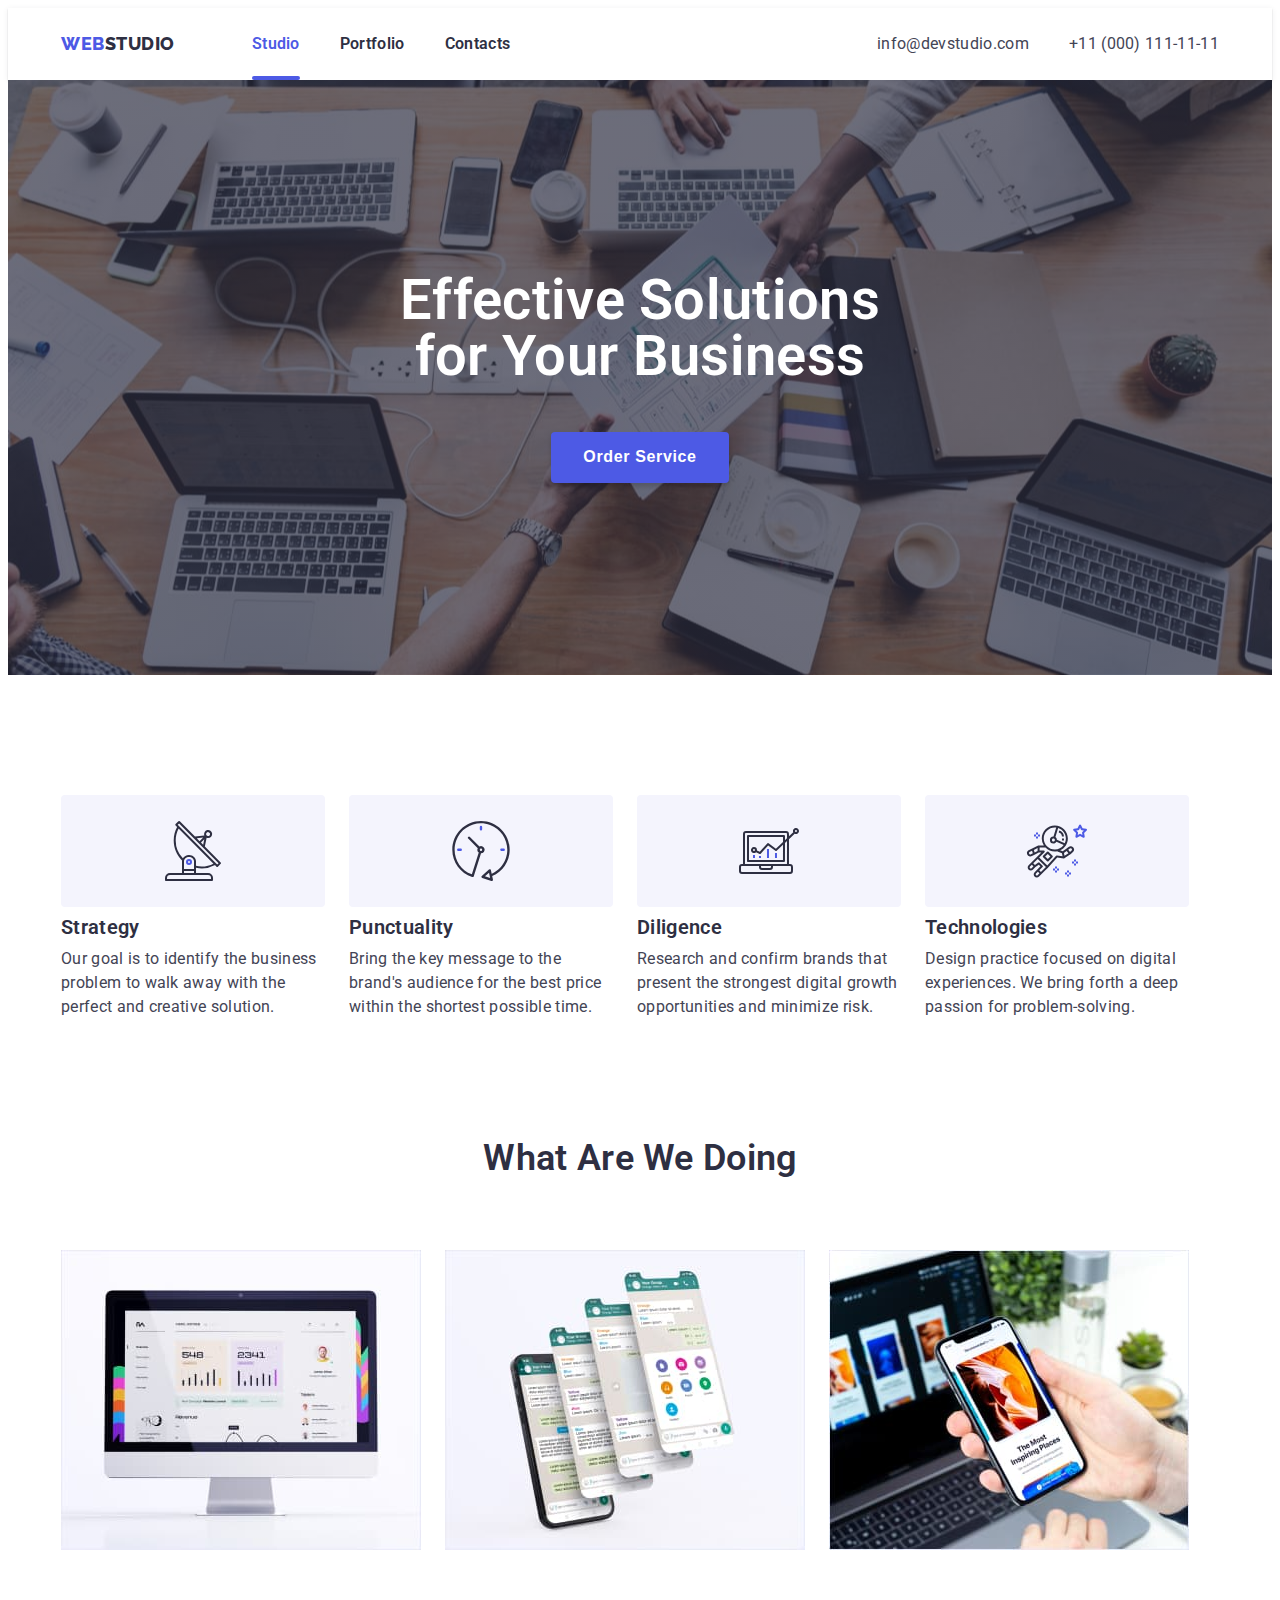
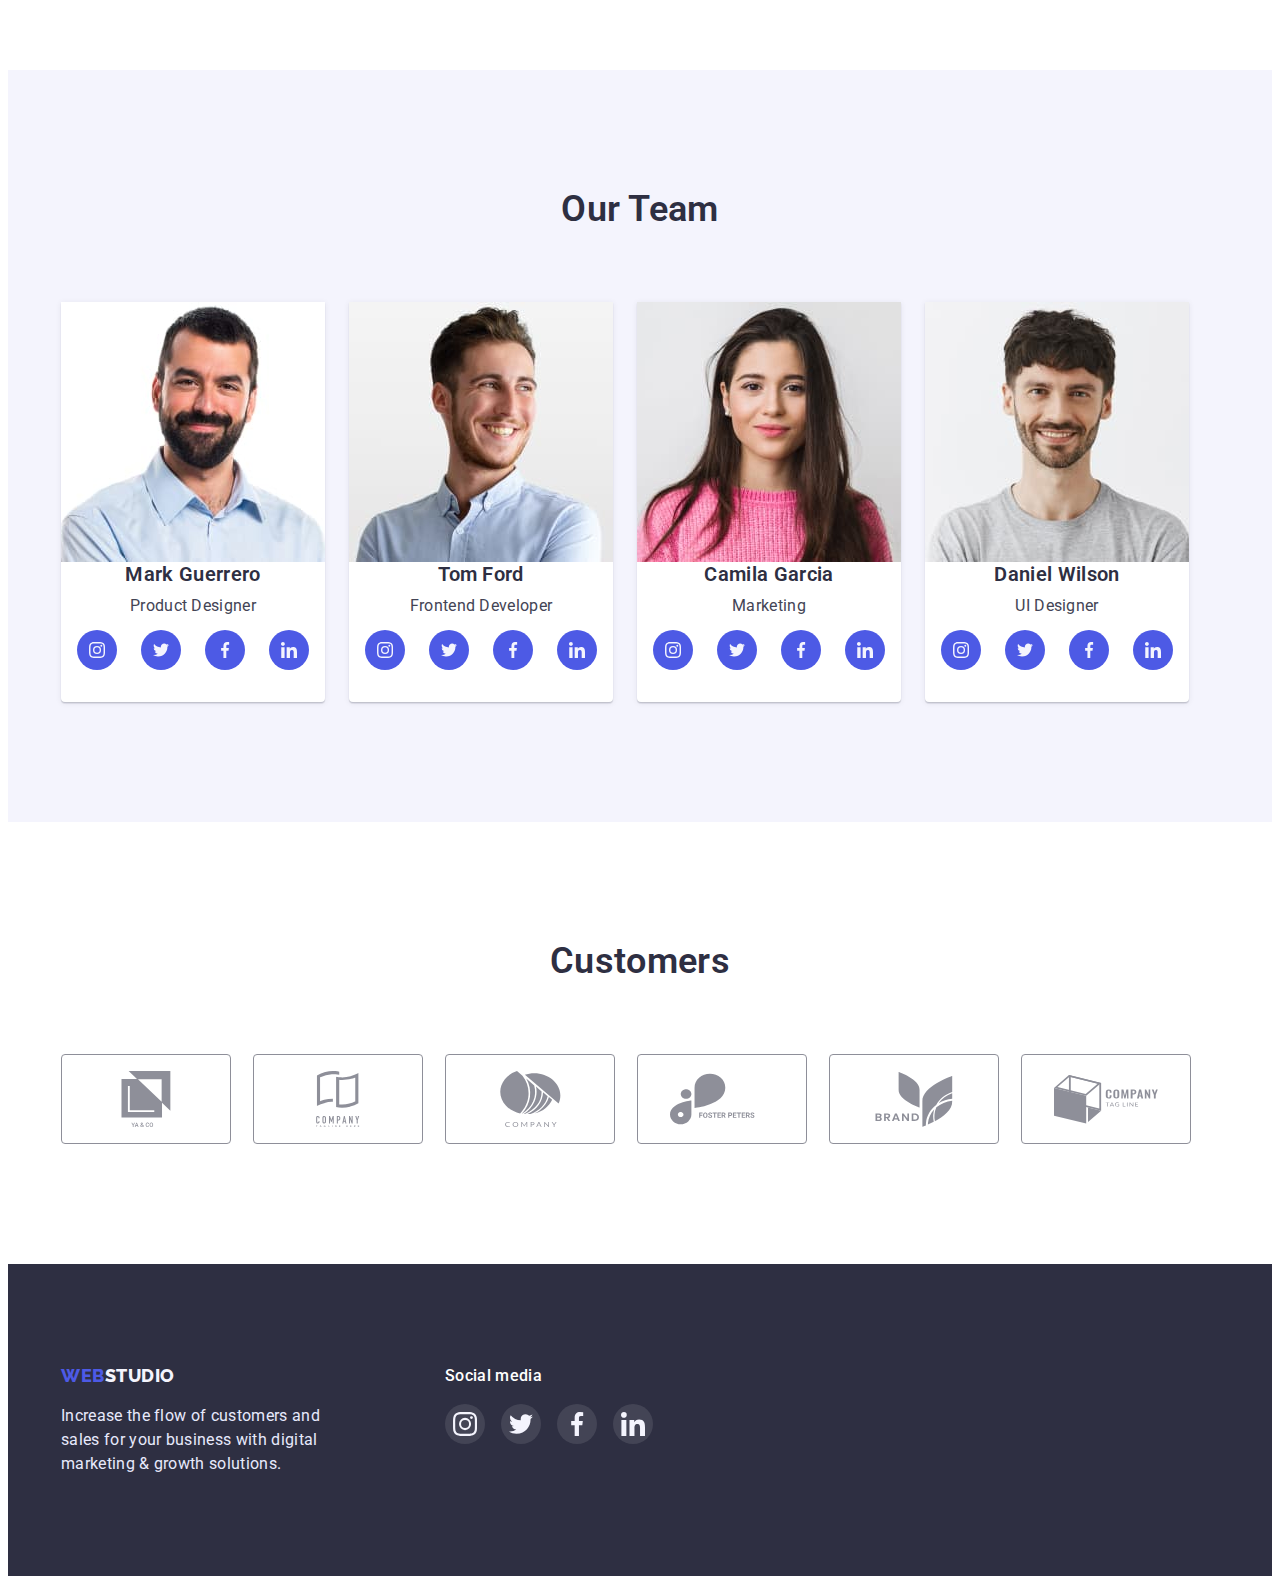
==== index.html @ 03e524d5 "Initial commit" ====
<!DOCTYPE html>
<html lang="en">
  <head>
    <meta charset="UTF-8" />
    <meta http-equiv="X-UA-Compatible" content="IE=edge" />
    <meta name="viewport" content="width=device-width, initial-scale=1.0" />
    <title>Studio</title>
    <link
      rel="stylesheet"
      href="https://cdnjs.cloudflare.com/ajax/libs/modern-normalize/1.1.0/modern-normalize.min.css"
      integrity="sha512-wpPYUAdjBVSE4KJnH1VR1HeZfpl1ub8YT/NKx4PuQ5NmX2tKuGu6U/JRp5y+Y8XG2tV+wKQpNHVUX03MfMFn9Q=="
      crossorigin="anonymous"
      referrerpolicy="no-referrer"
    />
    <link rel="stylesheet" href="css/style.css" />
    <link rel="preconnect" href="https://fonts.googleapis.com" />
    <link rel="preconnect" href="https://fonts.gstatic.com" crossorigin />
    <link
      href="https://fonts.googleapis.com/css2?family=Raleway:wght@800&family=Roboto:wght@400;700&display=swap"
      rel="stylesheet"
    />
  </head>

  <body>
    <header class="header">
      <div class="container">
        <nav class="main-nav">
          <a class="logo list link" href="/"><span>WEB</span>STUDIO</a>
            <ul class="nav-list list">
            <li class="item">
              <a href="./index.html" class="nav-link current light link">Studio</a>
            </li>
            <li class="item">
              <a href="./portfolio.html" class="nav-link link">Portfolio</a>
            </li>
            <li class="item"><a href="/" class="nav-link link">Contacts</a></li>
          </ul>
        </nav>
        <ul class="contacts list">
          <li class="item">
            <a href="mailto:info@devstudio.com" class="contact link"
              >info@devstudio.com</a
            >
          </li>
          <li class="item">
            <a href="tel:+110001111111" class="contact link"
              >+11 (000) 111-11-11</a
            >
          </li>
        </ul>
    </header>

    <main>
      <section class="hero section">
        <div class="container">
          <h1 class="hero-title">Effective Solutions for Your Business</h1>
          <button data-modal-open type="button" class="btm">Order Service</button>
        </div>
      </section>

      <section class="text section">
        <div class="container">
          <h2 class="section-title visually-hidden">Privileges</h2>
          <ul class="benefits list">
            <li class="item">
              <div class="icon">
                <svg class="text-icon">
                  <use href="./images/icons.svg#icon-icon1"></use>
                </svg>
              </div>
              <h3 class="benefits-title">Strategy</h3>
              <p class="benefits-text">
                Our goal is to identify the business problem to walk away with
                the perfect and creative solution.
              </p>
            </li>
            <li class="item">
              <div class="icon">
                <svg class="text-icon">
                  <use href="./images/icons.svg#icon-icon2"></use>
                </svg>
              </div>
              <h3 class="benefits-title">Punctuality</h3>
              <p class="benefits-text">
                Bring the key message to the brand's audience for the best price
                within the shortest possible time.
              </p>
            </li>
            <li class="item">
              <div class="icon">
                <svg class="text-icon">
                  <use href="./images/icons.svg#icon-icon3"></use>
                </svg>
              </div>
              <h3 class="benefits-title">Diligence</h3>
              <p class="benefits-text">
                Research and confirm brands that present the strongest digital
                growth opportunities and minimize risk.
              </p>
            </li>
            <li class="item">
              <div class="icon">
                <svg class="text-icon">
                  <use href="./images/icons.svg#icon-icon4"></use>
                </svg>
              </div>
              <h3 class="benefits-title">Technologies</h3>
              <p class="benefits-text">
                Design practice focused on digital experiences. We bring forth a
                deep passion for problem-solving.
              </p>
            </li>
          </ul>
        </div>
      </section>

      <section class="affairs section">
        <div class="container">
          <h2 class="section-title">What are we doing</h2>
          <ul class="list">
            <li class="item">
              <img
                width="360"
                height="300"
                src="./images/photo1.jpg"
                alt="computer"
              />
            </li>
            <li class="item">
              <img
                width="360"
                height="300"
                src="./images/photo2.jpg"
                alt="phones"
              />
            </li>
            <li class="item">
              <img
                width="360"
                height="300"
                src="./images/photo3.jpg"
                alt="phone"
              />
            </li>
          </ul>
        </div>
      </section>

      <section class="subject section">
        <div class="container">
          <h2 class="section-title">Our Team</h2>
          <ul class="list">
            <li class="team-card">
              <img
                class="pic"
                width="264"
                height="260"
                src="./images/photo4.jpg"
                alt="Mark Guerrero"
              />
              <h3 class="team-name">Mark Guerrero</h3>
              <p class="team-position">Product Designer</p>
              <ul class="social-link-list list">
                <li class="social-link-list-item">
                  <a class="social-link-icon link" href="https://www.instagram.com/"><svg class="social-icon">
                      <use href="./images/icons.svg#icon-instagram"></use>
                    </svg>
                  </a>
                </li>
                <li class="social-link-list-item">
                  <a class="social-link-icon" href="https://www.twitter.com/"><svg class="social-icon">
                      <use href="./images/icons.svg#icon-twitter"></use>
                    </svg>
                  </a>
                </li>
                <li class="social-link-list-item">
                  <a class="social-link-icon" href="https://www.facebook.com/"><svg class="social-icon">
                      <use href="./images/icons.svg#icon-facebook"></use>
                    </svg>
                  </a>
                </li>
                <li class="social-link-list-item">
                  <a class="social-link-icon" href="https://www.linkedin.com/"><svg class="social-icon">
                      <use href="./images/icons.svg#icon-linkedin"></use>
                    </svg>
                  </a>
                </li>
              </ul>
            </li>             
          
            <li class="team-card">
              <img
                class="pic"
                width="264"
                height="260"
                src="./images/photo5.jpg"
                alt="Tom Ford"
              />
              <h3 class="team-name">Tom Ford</h3>
              <p class="team-position">Frontend Developer</p>
                    <ul class="social-link-list list">
                      <li class="social-link-list-item">
                        <a class="social-link-icon link" href="https://www.instagram.com/"><svg class="social-icon">
                            <use href="./images/icons.svg#icon-instagram"></use>
                          </svg>
                        </a>
                      </li>
                      <li class="social-link-list-item">
                        <a class="social-link-icon" href="https://www.twitter.com/"><svg class="social-icon">
                            <use href="./images/icons.svg#icon-twitter"></use>
                          </svg>
                        </a>
                      </li>
                      <li class="social-link-list-item">
                        <a class="social-link-icon" href="https://www.facebook.com/"><svg class="social-icon">
                            <use href="./images/icons.svg#icon-facebook"></use>
                          </svg>
                        </a>
                      </li>
                      <li class="social-link-list-item">
                        <a class="social-link-icon" href="https://www.linkedin.com/"><svg class="social-icon">
                            <use href="./images/icons.svg#icon-linkedin"></use>
                          </svg>
                        </a>
                      </li>
                    </ul>
                    </li>
            </li>
            <li class="team-card">
              <img
                class="pic"
                width="264"
                height="260"
                src="./images/photo6.jpg"
                alt="Camila Garcia"
              />
              <h3 class="team-name">Camila Garcia</h3>
              <p class="team-position">Marketing</p>
                    <ul class="social-link-list list">
                      <li class="social-link-list-item">
                        <a class="social-link-icon link" href="https://www.instagram.com/"><svg class="social-icon">
                            <use href="./images/icons.svg#icon-instagram"></use>
                          </svg>
                        </a>
                      </li>
                      <li class="social-link-list-item">
                        <a class="social-link-icon" href="https://www.twitter.com/"><svg class="social-icon">
                            <use href="./images/icons.svg#icon-twitter"></use>
                          </svg>
                        </a>
                      </li>
                      <li class="social-link-list-item">
                        <a class="social-link-icon" href="https://www.facebook.com/"><svg class="social-icon">
                            <use href="./images/icons.svg#icon-facebook"></use>
                          </svg>
                        </a>
                      </li>
                      <li class="social-link-list-item">
                        <a class="social-link-icon" href="https://www.linkedin.com/"><svg class="social-icon">
                            <use href="./images/icons.svg#icon-linkedin"></use>
                          </svg>
                        </a>
                      </li>
                    </ul>
                    </li>
            </li>
            <li class="team-card">
              <img
                class="pic"
                width="264"
                height="260"
                src="./images/photo7.jpg"
                alt="Daniel Wilson"
              />
              <h3 class="team-name">Daniel Wilson</h3>
              <p class="team-position">UI Designer</p>
                    <ul class="social-link-list list">
                      <li class="social-link-list-item">
                        <a class="social-link-icon link" href="https://www.instagram.com/"><svg class="social-icon">
                            <use href="./images/icons.svg#icon-instagram"></use>
                          </svg>
                        </a>
                      </li>
                      <li class="social-link-list-item">
                        <a class="social-link-icon" href="https://www.twitter.com/"><svg class="social-icon">
                            <use href="./images/icons.svg#icon-twitter"></use>
                          </svg>
                        </a>
                      </li>
                      <li class="social-link-list-item">
                        <a class="social-link-icon" href="https://www.facebook.com/"><svg class="social-icon">
                            <use href="./images/icons.svg#icon-facebook"></use>
                          </svg>
                        </a>
                      </li>
                      <li class="social-link-list-item">
                        <a class="social-link-icon" href="https://www.linkedin.com/"><svg class="social-icon">
                            <use href="./images/icons.svg#icon-linkedin"></use>
                          </svg>
                        </a>
                      </li>
                    </ul>
                    </li>
            </li>
          </ul>
        </div>
      </section>

      <section class="section">
        <div class="container">
          <h2 class="section-title">Customers</h2>
          <ul class="client-list list">
            <li class="client-list-item">
              <a href="#" class="client-link">
                <svg class="client-icon">
                  <use href="./images/icons.svg#icon-group1" height="56"></use>
                </svg>
              </a>
            </li>
            <li class="client-list-item">
              <a href="#" class="client-link">
                <svg class="client-icon">
                  <use href="./images/icons.svg#icon-group2"></use>
                </svg>
              </a>
            </li>
            <li class="client-list-item">
              <a href="#" class="client-link"><svg class="client-icon">
                  <use href="./images/icons.svg#icon-group3"></use>
                </svg>
              </a>
            </li>
            <li class="client-list-item">
              <a href="#" class="client-link">
                <svg class="client-icon">
                  <use href="./images/icons.svg#icon-group4"></use>
                </svg>
              </a>
            </li>
            <li class="client-list-item">
              <a href="#" class="client-link">
                <svg class="client-icon">
                  <use href="./images/icons.svg#icon-group5"></use>
                </svg>
              </a>
            </li>
            <li class="client-list-item">
              <a href="#" class="client-link">
                <svg class="client-icon">
                  <use href="./images/icons.svg#icon-group6"></use>
                </svg>
              </a>
            </li>
          </ul>
        </div>
      </section>
    </main>

    <footer class="footer">
      <div class="footer-container container">
       <div class="footer-secondary">
        <a class="footer-logo link list" href="/"><span>WEB</span>STUDIO</a>
        <p class="footer-copy">
          Increase the flow of customers and sales for your business with
          digital marketing & growth solutions.
        </p>
       </div>
      <div class="footer-social-link">
        <p class="footer-title">Social media</p>
        <ul class="social-link-list list">
          <li class="social-list-item">
            <a class="social-link-icon link" href="https://www.instagram.com/"><svg class="social-icon">
                <use href="./images/icons.svg#icon-instagram"></use>
              </svg>
            </a>
          </li>
          <li class="social-list-item">
            <a class="social-link-icon" href="https://www.twitter.com/"><svg class="social-icon">
                <use href="./images/icons.svg#icon-twitter"></use>
              </svg>
            </a>
          </li>
          <li class="social-list-item">
            <a class="social-link-icon" href="https://www.facebook.com/"><svg class="social-icon">
                <use href="./images/icons.svg#icon-facebook"></use>
              </svg>
            </a>
          </li>
          <li class="social-list-item">
            <a class="social-link-icon" href="https://www.linkedin.com/"><svg class="social-icon">
                <use href="./images/icons.svg#icon-linkedin"></use>
              </svg>
            </a>
          </li>
        </ul>
      </div>
      </div>
    </footer>

    <!--Modal-->

    <div data-modal class="backdrop is-hidden">
      <div class="modal">
        <button data-modal-close type="button" class="modal-btn">
          <svg class="modal-icon" width="8" height="8">
            <use href="./images/icons.svg#icon-close"></use>
          </svg>
        </button>
      </div>
    </div>

    <script src="./js/modal.js"></script>
  </body>
</html>
---- css/style.css ----
:root {
    --primary-text-color: #434455;
    --title-text-color: #2E2F42;
    --accent-clor: #4D5AE5;
    --primary-white-color: #FFFFFF;
    --secondary-color: #F4F4FD;
    --footer-text-color: #E7E9FC;
    --active-btm-color: #404bbf;
}

.list {
    list-style: none;
    padding: 0;
    margin: 0;
}

.link {
    text-decoration: none;
}

body {
    background-color: var(--primary-white-color);
    color: var(--primary-text-color);

    font-family: Roboto, sans-serif;
    letter-spacing: 0.02em;
    font-size: 16px;
}

img{
    display: block;
    max-width: 100%;
    height: auto;
}

.section {
    padding-top: 120px;
    padding-bottom: 120px;
}


.container {
    width: 1158px;
    margin: 0 auto;
    padding: 0 15px;
}

a {
    text-decoration: none;
}

h1,
h2,
h3,
p {
    margin: 0;
    padding: 0;
}

.header {
    box-shadow: 0px 2px 1px rgba(46, 47, 66, 0.08), 0px 1px 1px rgba(46, 47, 66, 0.16),
        0px 1px 6px rgba(46, 47, 66, 0.08);
}

/* logo */

.logo {
    font-family: 'Raleway';
    font-weight: 800;
    font-size: 18px;
    line-height: 1.33;
    letter-spacing: 0.03em;
    text-transform: uppercase;
    color: var(--title-text-color)
}

.logo {
    padding-top: 24px;
    padding-bottom: 24px;
}

.logo span {
    color: var(--accent-clor);
}

.main-nav,
header .container {
    display: flex;
    align-items: center;
}

.nav-list {
    display: flex;
    margin-left: 77px;
}

.nav-list .item:not(:last-child) {
    margin-right: 40px;
}

.nav-link {
    padding: 24px 0;
    display: block;

    font-weight: 600;
    line-height: 1.5;
    color: var(--title-text-color);
    position: relative;
 
    transition: color 250ms cubic-bezier(0.4, 0, 0.2, 1);
}

.nav-link:hover,
.nav-link:focus {
    color: var(--accent-clor);
}

.nav-link.light{
    color:var(--accent-clor)
}

.nav-link.current::after{
content: "";
position: absolute;
left: 0;
bottom: 0;
height: 4px;
background-color: var(--accent-clor);
border-radius: 2px;
width: 100%;
}

.contacts.list {
    display: flex;
    margin-left: auto;
}

.contacts .item:last-child {
    margin-left: 40px;
}

.contact {
    padding: 24px 0;

    line-height: 1.5;
    color: var(--primary-text-color);

    transition: color 250ms cubic-bezier(0.4, 0, 0.2, 1);
}


.contact:hover,
.contact:focus {
    color: var(--accent-clor)
}

.hero {
    background-image: linear-gradient(to right, rgba(46, 47, 66, 0.7), rgba(46, 47, 66, 0.7)),
        url(../images/photo17.jpg);
    background-repeat: no-repeat;
    background-position: center;
    text-align: center;
    padding-top: 192px;
    padding-bottom: 192px;
    max-width: 1440px;
    margin: 0 auto;
}

.hero-title {
    margin: 0 auto 48px;
    width: 492px;

    font-weight: 600;
    font-size: 56px;
    line-height: 1;
    color: var(--primary-white-color);
}

.btm {
    padding: 16px 32px;
    min-width: 170px;

    font-weight: 600;
    font-size: inherit;
    line-height: 1.18;
    letter-spacing: 0.04em;
    display: inline-block;

    box-shadow: 0px 4px 4px rgba(0, 0, 0, 0.15);
    border-radius: 4px;

    color: var(--primary-white-color);
    background-color: var(--accent-clor);

    cursor: pointer;
    border: none;

    transition: box-shadow 250ms cubic-bezier(0.4, 0, 0.2, 1);
}

.btm:hover,
.btm:focus {
    box-shadow: 0px 1px 6px rgba(46, 47, 66, 0.08), 0px 1px 1px rgba(46, 47, 66, 0.16),
        0px 2px 1px rgba(46, 47, 66, 0.08);
}

.btm:active {
    background-color: var(--active-btm-color);
}


.visually-hidden {
    position: absolute;
    width: 1px;
    height: 1px;
    margin: -1px;
    border: 0;
    padding: 0;

    white-space: nowrap;
    clip-path: inset(100%);
    clip: rect(0 0 0 0);
    overflow: hidden;
}

.text .benefits {
    display: flex;
}

.text .item:not(:last-child) {
    margin-right: 24px;
}

.benefits-title {
    margin-bottom: 8px;
    font-weight: 600;
    font-size: 20px;
    line-height: 1.2;
    color: var(--title-text-color)
}

.benefits-text {
    margin: 0;
    width: 264px;

    line-height: 1.5;
    color: var(--primary-text-color);
}

.section-title {
    margin-bottom: 72px;

    font-weight: 600;
    font-size: 36px;
    line-height: 1.1;
    text-align: center;
    text-transform: capitalize;
    color: var(--title-text-color);
}

.affairs {
    padding-top: 0;
}

.affairs .list {
    display: flex;
}

.affairs .item:not(:last-child) {
    margin-right: 24px;
}


.subject {
    background-color: var(--secondary-color);
}
.subject .list {
    display: flex;
    text-align: center;
    gap: 24px;
}

.team-card {
    background-color: var(--primary-white-color);
    box-shadow: 0px 1px 6px rgba(46, 47, 66, 0.08), 0px 1px 1px rgba(46, 47, 66, 0.16),
        0px 2px 1px rgba(46, 47, 66, 0.08);
    border-radius: 0px 0px 4px 4px;
    padding-bottom: 32px;
}

.text .team-card:not(:last-child) {
    margin-right: 24px;
}

.team-name {
    margin-bottom: 8px;

    font-weight: 600;
    font-size: 20px;
    line-height: 1.2;
    color: var(--title-text-color);
}

.team-position {
    line-height: 1.5;
    color: var(--primary-text-color)
}


.footer {
    background-color: var(--title-text-color)
}

.footer {
    padding-top: 100px;
    padding-bottom: 100px;
}

.footer-copy {
    line-height: 1.5;
    color: var(--footer-text-color)
}

.footer-copy {
    width: 264px;
}

.footer-logo {
    font-family: 'Raleway';
    font-weight: 800;
    font-size: 18px;
    line-height: 1.33;
    letter-spacing: 0.03em;
    display: inline-block;

    margin-bottom: 16px;
    padding: 0;

    color: var(--secondary-color)
}

.footer-logo span {
    color: var(--accent-clor);
}

/* Portfolio*/

.portfolio {
    padding-top: 96px;
}

.button {
    padding: 12px 24px;

    font-weight: 600;
    font-size: inherit;
    line-height: 1.5;
    letter-spacing: 0.04em;
    display: inline-block;

    color: var(--accent-clor);
    background-color: var(--secondary-color);
    border: 1px solid var(--accent-color);
    border-radius: 4px;

    cursor: pointer;
    border: none;
 
    transition: color 250ms cubic-bezier(0.4, 0, 0.2, 1), 
    background-color 250ms cubic-bezier(0.4, 0, 0.2, 1),
    box-shadow 250ms cubic-bezier(0.4, 0, 0.2, 1);;
    
}

.button:hover,
.button:focus {
    color: var(--footer-text-color);
    background-color: var(--accent-clor);
    box-shadow:0px 3px 1px rgba(0, 0, 0, 0.1), 0px 2px 1px rgba(0, 0, 0, 0.08),
     0px 2px 2px rgba(0, 0, 0, 0.12);
}

.button:active {
    background-color: var(--active-btm-color);
    box-shadow: 0px 4px 4px rgba(0, 0, 0, 0.15);
}

.button:current {
    background: var(--accent-clor);
    box-shadow: 0px 3px 1px rgba(0, 0, 0, 0.1), 0px 2px 1px rgba(0, 0, 0, 0.08),
        0px 2px 2px rgba(0, 0, 0, 0.12);
}

.btn-list {
    display: flex;
    justify-content: center;
    margin-bottom: 72px;
}

.btn-list .item:not(:last-child) {
    margin-right: 24px;
}

.photo-items {
    display: flex;
    flex-wrap: wrap;
}

.portfolio-img{
    display: block;
    transition: box-shadow 250ms cubic-bezier(0.4, 0, 0.2, 1);
}

.portfolio-img:hover,
.portfolio-img:focus{
    box-shadow: 0px 1px 6px rgba(46, 47, 66, 0.08), 0px 1px 1px rgba(46, 47, 66, 0.16),
        0px 2px 1px rgba(46, 47, 66, 0.08);
}
.photo-element:not(:nth-child(3n)) {
    margin-right: 24px;
}

.photo-element:not(:nth-last-child(-n + 3)) {
    margin-bottom: 48px;
}

.photo-element {
    display: block;
    box-shadow: 0px 1px 6px rgba(46, 47, 66, 0.08);
    transition: box-shadow 250ms cubic-bezier(0.4, 0, 0.2, 1);
}

.photo-element:hover,
.photo-element:focus{
box-shadow: 0px 1px 6px rgba(46, 47, 66, 0.08), 0px 1px 1px rgba(46, 47, 66, 0.16),
        0px 2px 1px rgba(46, 47, 66, 0.08);
}

.name-list {
    font-weight: 600;
    font-size: 20px;
    line-height: 1.2em;
    letter-spacing: 0.02em;
    color: var(--title-text-color)
}

.description {
    font-weight: 400;
    line-height: 1.5em;
    letter-spacing: 0.02em;
    color: var(--primary-text-color);
}
   
.description {
 margin-top: 8px;
}

.photo-items a {
    color: var(--primary-text-color)
}

.project-wrapper{
    padding: 32px 0;
    padding-left: 16px;
}

/* icon*/

.icon {
    display: flex;
    justify-content: center;
    align-items: center;
    border-radius: 4px;
    margin-bottom: 8px;
    height: 112px;
    background-color: #F4F4FD;
}

.text-icon{
    width: 106px;
    height: 60px;
}

.social-link-list-item {
    width: 40px;
    height: 40px;
}

.social-link-icon {
    background-color: var(--accent-clor);
    border-radius: 50%;
    width: 100%;
    height: 100%;

    display: inline-flex;
    align-items: center;
    justify-content: center;
}

.social-link-icon:hover,
.social-link-icon:focus{
    background-color: var(--active-btm-color);
}

.social-icon {
    fill: var(--secondary-color);
    width: 16px;
    height: 16px;

    display: inline-block;
    align-items: center;
}

.social-link-list {
    gap: 24px;
    justify-content: center;
    margin-top: 12px;
}

.client-list {
    display: flex;
    gap: 24px;
}

.client-list-item {
    width: 168px;
}

.client-link {
    display: inline-flex;
    width: 100%;
    height: 88px;

    justify-content: center;
    align-items: center;

    border: 1px solid #8e8f99;
    border-radius: 4px;
    fill: #8e8f99;

    transition: fill 250ms cubic-bezier(0.4, 0, 0.2, 1),
    border 250ms cubic-bezier(0.4, 0, 0.2, 1);;
}

.client-icon {
    width: 104px;
    height: 56px;
}

.client-icon :hover,
.client-icon :focus {
    fill: var(--accent-clor);
}

.client-link:hover,
.client-link:focus {
    border: 1px solid var(--accent-clor);
    fill: var(--accent-clor);
}

.footer-container{
    display: flex;
}

.footer-secondary{
    margin-right: 120px;
}

.footer-title {
    color: var(--primary-white-color);
    font-weight: 500;
    line-height: 1.5;
    margin-bottom: 16px;
    letter-spacing: 0.02em;
}

.footer-social-link .social-link-list {
    display: flex;
    gap: 16px;
    margin: 0;
}

.footer-social-link .social-list-item {
    width: 40px;
    height: 40px;
}

.footer-social-link .social-link-icon {
    background-color: rgba(255, 255, 255, 0.1);

    transition: background-color 250ms cubic-bezier(0.4, 0, 0.2, 1);
}

.footer-social-link .social-icon {
    width: 24px;
    height: 24px;
}

.footer-social-link .social-link-icon:hover,
.footer-social-link .social-link-icon:focus {
    background-color: #31d0aa;
}

/* Modal */

.backdrop{
    position: fixed;
    left: 0;
    top: 0;

    width: 100%;
    height: 100%;

    background-color: rgba(46, 47, 66, 0.4);

    transition: visibility 250ms cubic-bezier(0.4, 0, 0.2, 1),
    opacity 250ms cubic-bezier(0.4, 0, 0.2, 1);
}

.backdrop.is-hidden{
    visibility: hidden;
    opacity: 0;
    pointer-events: none;
}

.modal{
    position: absolute;
    top: 50%;
    left: 50%;
    transform: translate(-50%, -50%);

    width: 408px;
    min-height: 576px;

    background-color: var(--primary-white-color);
    box-shadow: 0px 1px 1px rgba(0, 0, 0, 0.14), 0px 1px 3px rgba(0, 0, 0, 0.12), 0px 2px 1px rgba(0, 0, 0, 0.2);
    border-radius: 4px;
}

.modal-btn{
    position: absolute;
    top: 24px;
    right: 24px;

    display: flex;
    justify-content: center;
    align-items: center;

    width: 24px;
    height: 24px;

    background-color: #E7E9FC;
    border: 1px solid rgba(0, 0, 0, 0.1);
    border-radius: 50%;
    cursor: pointer;
}

/* Overlay */

.portfolio-overlay{
    position: relative;
    overflow: hidden;
}

.overlay {
    position: absolute;
    top: 0;
    left: 0;
    width: 100%;
    height: 100%;
    padding: 40px 32px;
    background-color: var(--accent-clor);
    transform: translateY(100%);
    transition: transform 250ms cubic-bezier(0.4, 0, 0.2, 1);
}

.portfolio-img:hover .overlay,
.portfolio-img:focus .overlay {
    transform: translateY(0);
}

.overlay-text{
    line-height: 1.5;
    letter-spacing: 0.02em;
    color: var(--primary-white-color);
}
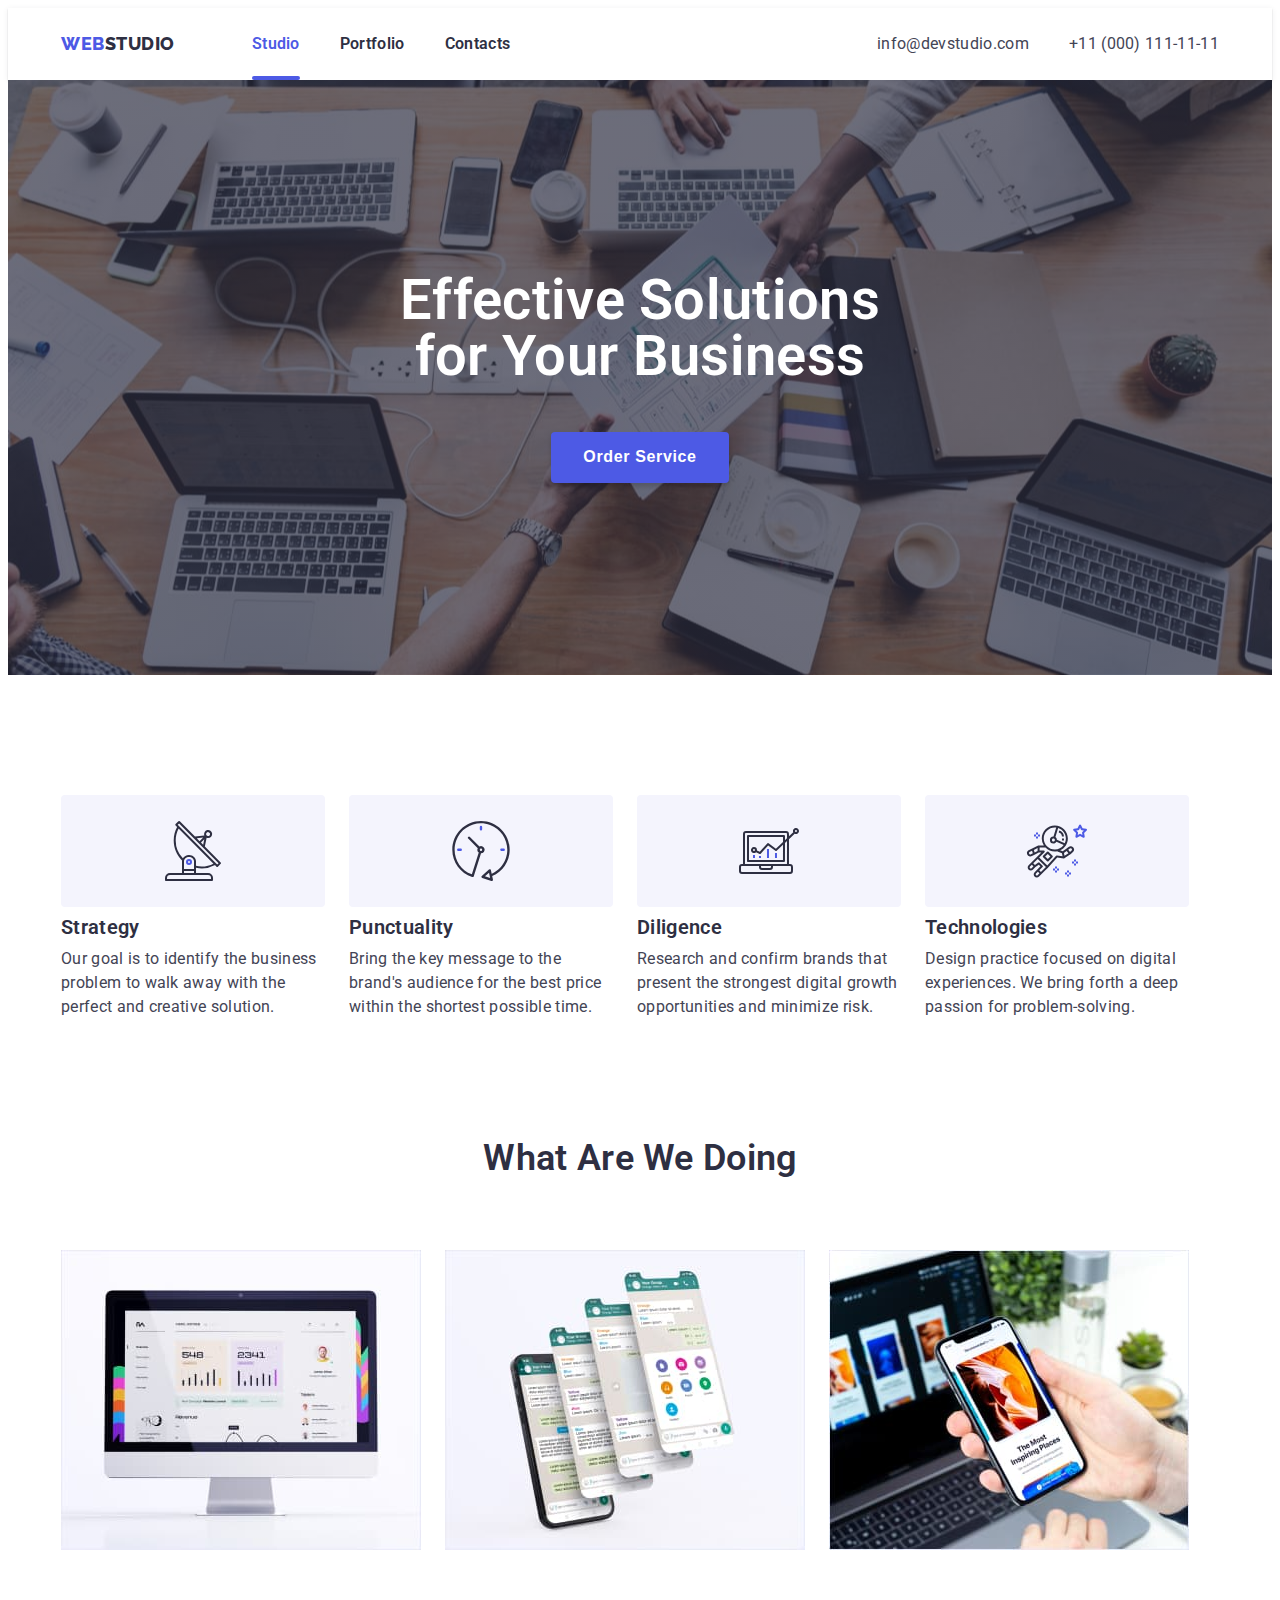
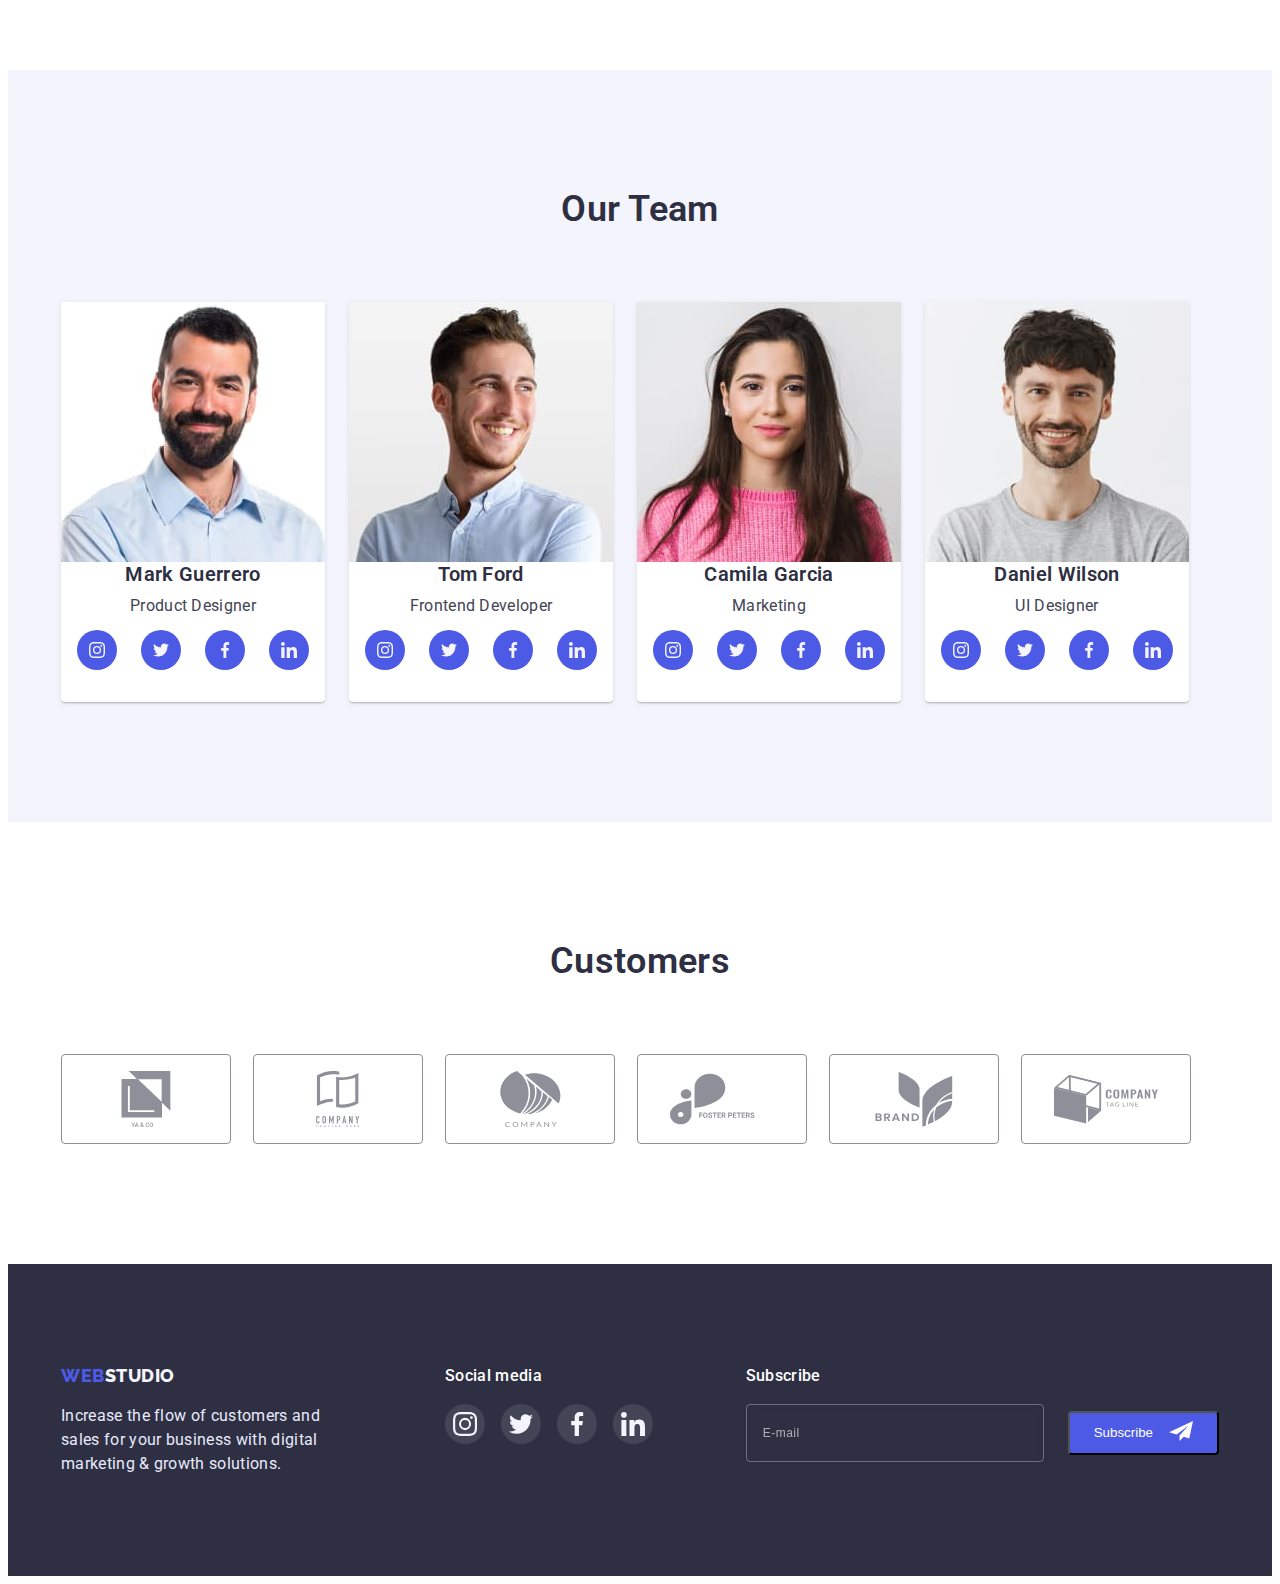
==== commit 447d8c6e: "hw6" ====
--- a/index.html
+++ b/index.html
@@ -394,6 +394,16 @@
           </li>
         </ul>
       </div>
+
+      <form class="footer-form" name="footer_form">
+        <label for="user_email" class="footer-field">
+          <span class="footer-form-title">Subscribe</span>
+          <div class="subscribe-form">
+            <input class="user-email-footer" type="email" name="email" placeholder="E-mail">
+            <button type="submit" class="btn-form">Subscribe</button>
+          </div>
+        </label>
+      </form>
       </div>
     </footer>
 
@@ -406,6 +416,52 @@
             <use href="./images/icons.svg#icon-close"></use>
           </svg>
         </button>
+
+        <p class="modal-title">Leave your contacts and we will call you back</p>
+        <form class="reg-form" name="reg_form">
+            <label class="reg-form-field">
+              <span class="reg-form-label">Name</span>
+              <div class="reg-form-group">
+                <input class="reg-form-input" type="text" name="user_name">
+                <svg class="reg-form-icon" width="12" height="12">
+                  <use href="./images/icons.svg#icon-person"></use>
+                </svg>
+              </div>
+             
+            </label>
+
+            <label class="reg-form-field">
+              <span class="reg-form-label">Phone</span>
+              <div class="reg-form-group">
+                <input class="reg-form-input" type="phone" name="user_phone">
+                <svg class="reg-form-icon" width="13" height="13">
+                  <use href="./images/icons.svg#icon-phone"></use>
+                </svg>
+              </div>
+            </label>
+
+            <label class="reg-form-field">
+              <span class="reg-form-label">Email</span>
+              <div class="reg-form-group">
+                <input class="reg-form-input" type="email" name="user_email">
+                <svg class="reg-form-icon" width="15" height="12">
+                  <use href="./images/icons.svg#icon-email"></use>
+                </svg>
+              </div>
+            </label>
+            
+            <label>
+              <span class="reg-form-label">Comment</span>
+              <textarea class="reg-form-comment" name="user_comment" placeholder="Text input"></textarea>
+            </label>
+
+          <label class="reg-form-agreement">
+            <input class="reg-form-checkbox" type="checkbox" name="user_agreement">
+            <span class="reg-form-text">I accept the terms and conditions of the 
+              <a class="reg-form-link" href="#">Privacy Policy</a></span>
+          </label>
+          <button type="submit" class="reg-form-btn">Send</button>
+        </form>
       </div>
     </div>
 
--- a/css/style.css
+++ b/css/style.css
@@ -343,6 +343,87 @@
     color: var(--accent-clor);
 }
 
+.footer-form{
+    display: flex;
+    margin-left: auto;
+}
+
+.subscribe-form{
+    display: flex;
+    align-items: center;
+    gap: 24px;
+}
+
+.footer-form-title{
+    display: block;
+    margin-bottom: 16px;
+
+    font-weight: 500;
+    line-height: 1.5;
+    letter-spacing: 0.02em;
+
+    color: var(--primary-white-color);
+}
+
+.user-email-footer{
+    padding: 8px 16px;
+    font-size: 12px;
+    line-height: 1.8;
+
+    width: 264px;
+    height: 40px; ;
+
+    background-color: transparent;
+    border: 1px solid rgba(255, 255, 255, 0.3);
+    border-radius: 4px;
+    filter: drop-shadow(0px 4px 4px rgba(0, 0, 0, 0.15));
+
+    transition: border 250ms cubic-bezier(0.4, 0, 0.2, 1) ;
+}
+
+.user-email-footer::placeholder{
+    display: inline-flex;
+    align-items: center;
+    font-size: 12px;
+    line-height: 2;
+    letter-spacing: 0.04em;
+
+    color: rgba(255, 255, 255, 0.6);
+}
+
+.user-email-footer:focus{
+    border: 1px solid rgba(255, 255, 255, 0.7);
+    outline: transparent;
+}
+
+.btn-form{
+    display: inline-flex;
+    padding: 8px 24px;
+
+    align-items: center;
+    border-radius: 4px;
+
+    color: var(--primary-white-color);
+    background-color: var(--accent-clor);
+    
+    transition: background-color 250ms cubic-bezier(0.4, 0, 0.2, 1);
+}
+
+.btn-form::after{
+    content: '';
+    width: 24px;
+    height: 24px;
+    background-image: url(../images/iconsend.svg);
+    background-repeat: no-repeat;
+    background-size: contain;
+    margin-left: 16px;
+}
+
+.btn-form:hover,
+.btn-form:focus {
+    background-color: var(--active-btm-color);
+    box-shadow: 0px 4px 4px rgba(0, 0, 0, 0.15);
+}
 /* Portfolio*/
 
 .portfolio {
@@ -440,14 +521,12 @@
     font-weight: 600;
     font-size: 20px;
     line-height: 1.2em;
-    letter-spacing: 0.02em;
     color: var(--title-text-color)
 }
 
 .description {
     font-weight: 400;
     line-height: 1.5em;
-    letter-spacing: 0.02em;
     color: var(--primary-text-color);
 }
    
@@ -571,7 +650,6 @@
     font-weight: 500;
     line-height: 1.5;
     margin-bottom: 16px;
-    letter-spacing: 0.02em;
 }
 
 .footer-social-link .social-link-list {
@@ -631,6 +709,8 @@
 
     width: 408px;
     min-height: 576px;
+    padding: 24px;
+    padding-top: 72px;
 
     background-color: var(--primary-white-color);
     box-shadow: 0px 1px 1px rgba(0, 0, 0, 0.14), 0px 1px 3px rgba(0, 0, 0, 0.12), 0px 2px 1px rgba(0, 0, 0, 0.2);
@@ -642,7 +722,7 @@
     top: 24px;
     right: 24px;
 
-    display: flex;
+    display: inline-flex;
     justify-content: center;
     align-items: center;
 
@@ -652,7 +732,169 @@
     background-color: #E7E9FC;
     border: 1px solid rgba(0, 0, 0, 0.1);
     border-radius: 50%;
-    cursor: pointer;
+
+    transition: fill 250ms cubic-bezier(0.4, 0, 0.2, 1), background-color 250ms cubic-bezier(0.4, 0, 0.2, 1);
+}
+
+.modal-btn:hover,
+.modal-btn:focus{
+    fill: var(--primary-white-color);
+    background-color: var(--active-btm-color);
+}
+
+.modal-title {
+    margin-bottom: 16px;
+
+    text-align: center;
+    font-weight: 500;
+    line-height: 1.5;
+
+    color: var(--title-text-color);
+}
+
+.reg-form{
+    display: flex;
+    flex-direction: column;
+}
+
+.reg-form-field{
+    display: block;
+    margin-bottom: 8px;
+}
+
+.reg-form-field:nth-child(4){
+    margin-bottom: 16px;
+}
+
+.reg-form-label{
+    display: block;
+    margin-bottom: 4px;
+
+    font-size: 12px;
+    line-height: 1.33;
+    letter-spacing: 0.04em;
+    
+    color: #8e8f99;
+}
+
+.reg-form-input{
+    height: 40px;
+    padding: 11px 38px;
+    font-size: 18px;
+    
+    color: var(--primary-text-color);
+}
+
+.reg-form-input,
+.reg-form-comment{
+    display: block;
+    width: 100%;
+
+    border: 1px solid rgba(33, 33, 33, 0.2);
+    border-radius: 4px;
+
+    transition: border-color 250ms cubic-bezier(0.4, 0, 0.2, 1);
+}
+
+.reg-form-input:focus,
+.reg-form-comment:focus{
+    border: 1px solid var(--accent-clor);
+    outline: transparent;
+}
+
+.modal .reg-form-comment{
+    resize: none;
+    padding: 8px 16px;
+    font-size: 12px;
+    line-height: 1.33;
+    letter-spacing: 0.04em;
+}
+
+.reg-form-comment::placeholder {
+    color: rgba(117, 117, 117, 0.5);
+}
+
+.reg-form-group{
+    position: relative;
+}
+
+.reg-form-icon{
+    position: absolute;
+    top: 14px;
+    left: 19px;
+    transition: fill 250ms cubic-bezier(0.4, 0, 0.2, 1);
+}
+
+.reg-form-input:focus + .reg-form-icon{
+    fill: var(--accent-clor);
+}
+
+.reg-form-agreement{
+    display: flex;
+    
+    align-items: center;
+    margin-top: 24px;
+    margin-bottom: 24px;
+    user-select: none;
+    font-size: 12px;
+    line-height: 1.33;
+    letter-spacing: 0.04em;
+        
+    color: #757575;
+}
+
+.reg-form-checkbox{
+    appearance: none;
+    
+    width: 16px;
+    height: 16px;
+        
+    border: 1.25px solid var(--title-text-color);
+    border-radius: 2px;
+    transition: background-color 250ms cubic-bezier(0.4, 0, 0.2, 1);
+}
+
+.reg-form-checkbox:checked{
+    background-image: url(../images/photo18.svg);
+    background-color: var(--active-btm-color);
+    border-color: var(--active-btm-color);
+    background-repeat: no-repeat;
+    background-position: center;
+}
+
+.reg-form-checkbox:checked  ~ .reg-form-btn{
+    background-color: var(--primary-white-color);
+}
+
+.reg-form-text{
+    margin-left: 8px;
+}
+
+.reg-form-link{
+    color: var(--accent-clor);
+    text-decoration: underline;
+}
+
+.reg-form-btn{
+    display: block;
+
+    width: 169px;
+    line-height: 1.5;
+
+    padding: 16px 32px;
+    margin: 0 auto;
+        
+    box-shadow: 0px 4px 4px rgba(0, 0, 0, 0.15);
+    border-radius: 4px;
+
+    color: var(--primary-white-color);
+    background-color: var(--accent-clor);
+
+    transition: background-color 250ms cubic-bezier(0.4, 0, 0.2, 1), box-shadow 250ms cubic-bezier(0.4, 0, 0.2, 1);
+}
+
+.reg-form:last-child{
+    justify-content: center;
 }
 
 /* Overlay */
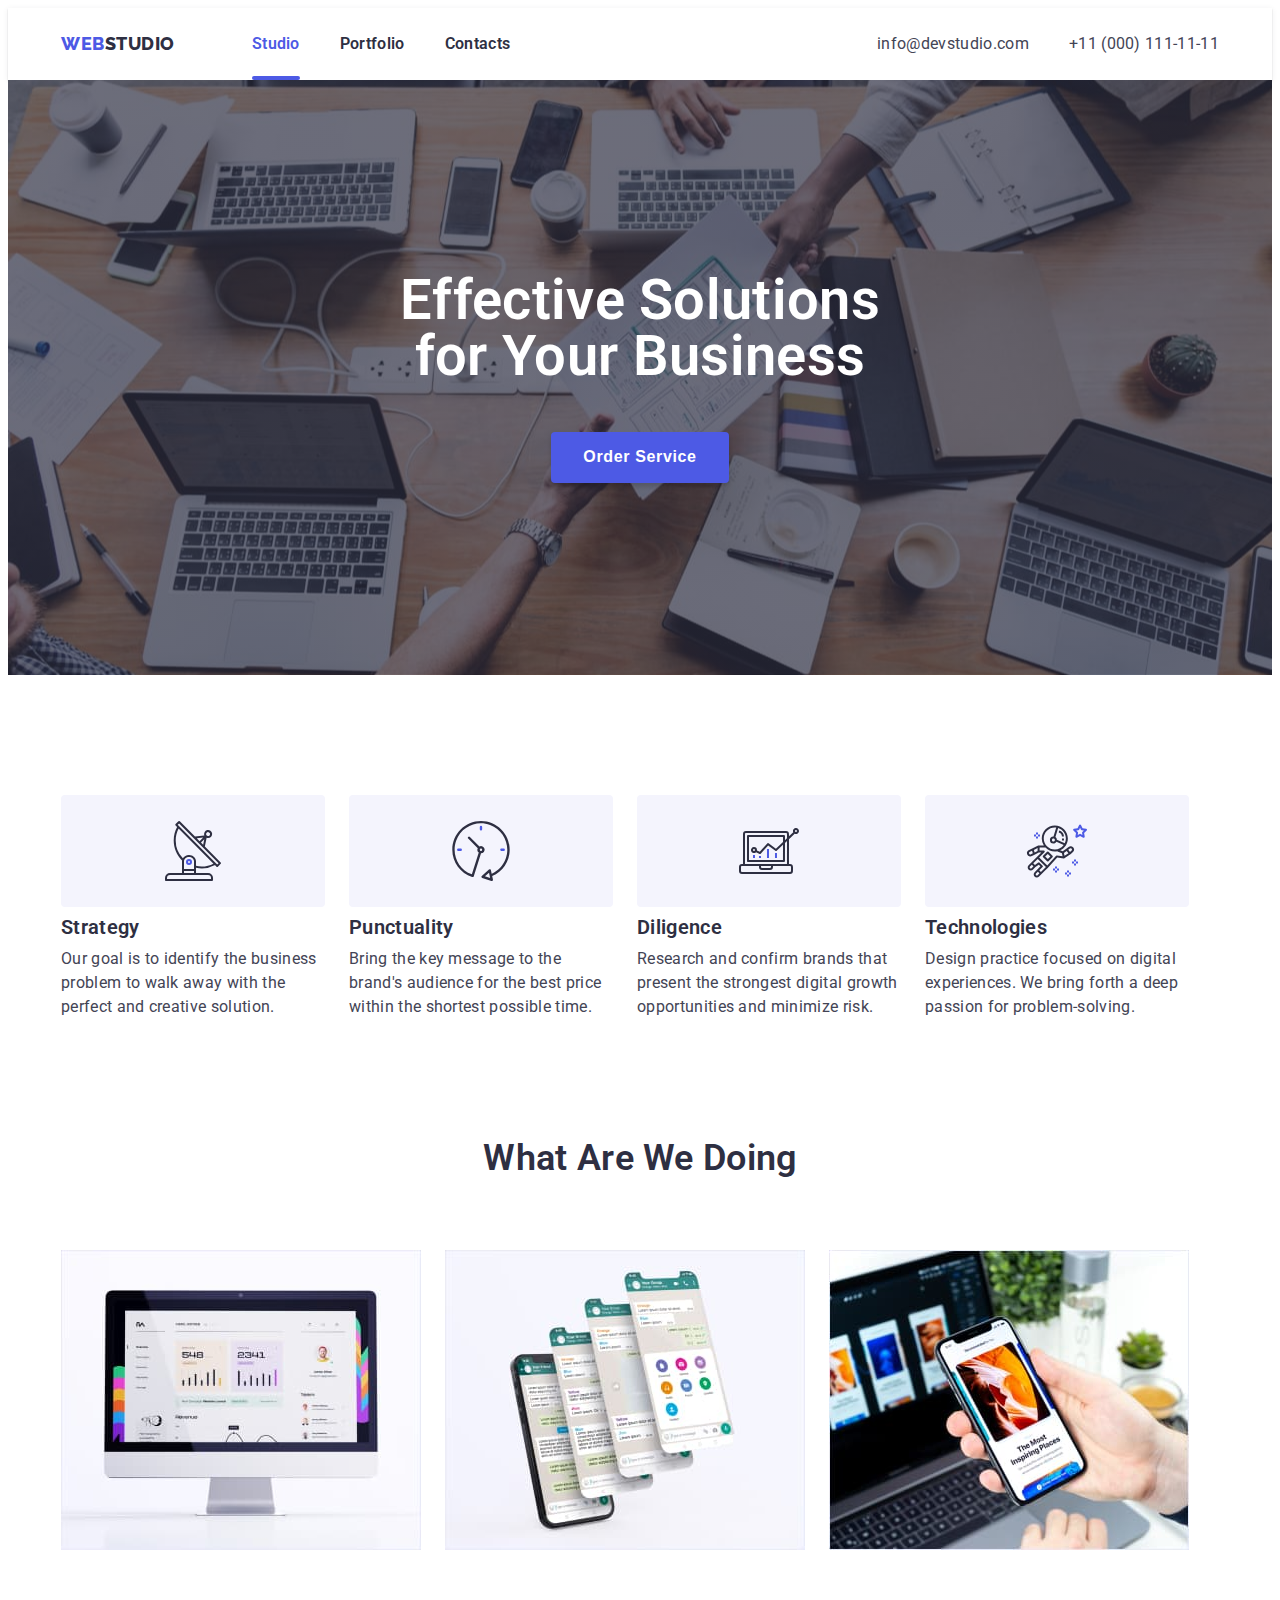
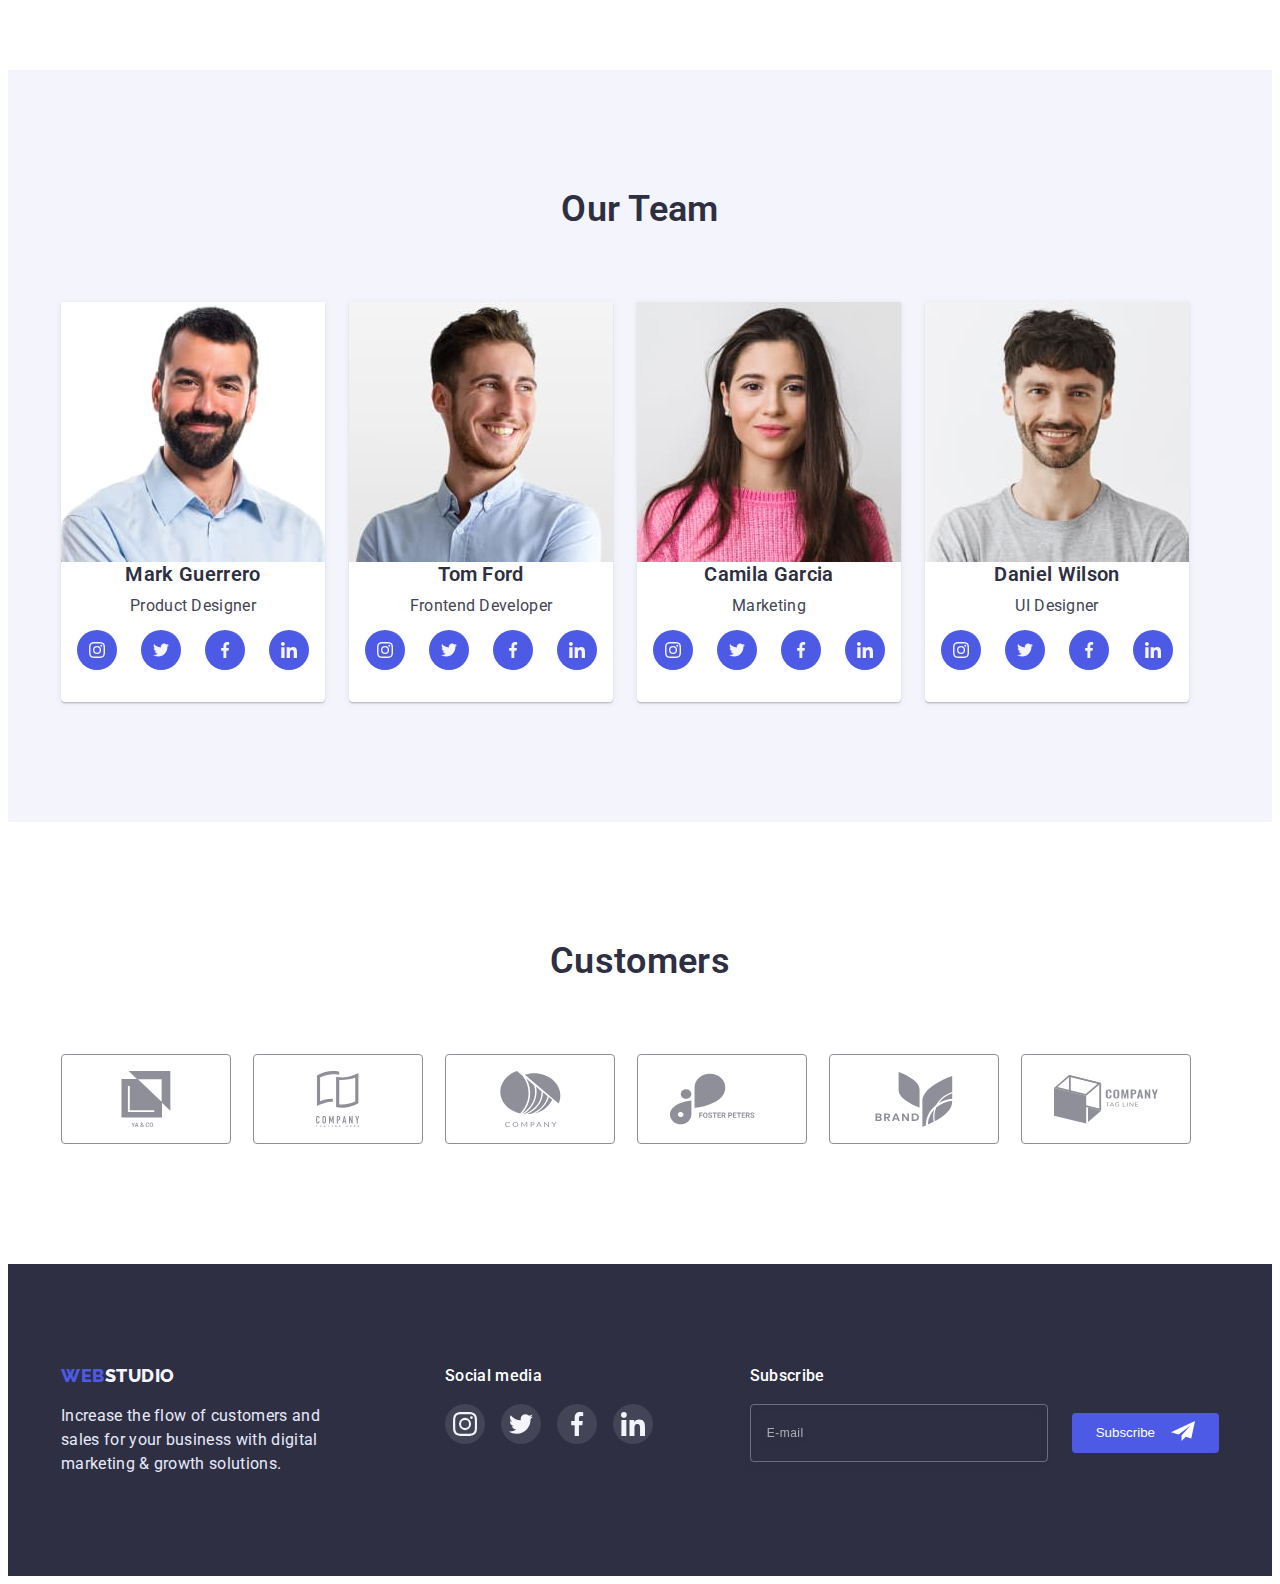
==== commit 918c949c: "fix" ====
--- a/index.html
+++ b/index.html
@@ -409,7 +409,7 @@
 
     <!--Modal-->
 
-    <div data-modal class="backdrop is-hidden">
+   <div data-modal class="backdrop is-hidden">
       <div class="modal">
         <button data-modal-close type="button" class="modal-btn">
           <svg class="modal-icon" width="8" height="8">
@@ -423,7 +423,7 @@
               <span class="reg-form-label">Name</span>
               <div class="reg-form-group">
                 <input class="reg-form-input" type="text" name="user_name">
-                <svg class="reg-form-icon" width="12" height="12">
+                <svg class="reg-form-icon" width="18" height="24">
                   <use href="./images/icons.svg#icon-person"></use>
                 </svg>
               </div>
@@ -434,7 +434,7 @@
               <span class="reg-form-label">Phone</span>
               <div class="reg-form-group">
                 <input class="reg-form-input" type="phone" name="user_phone">
-                <svg class="reg-form-icon" width="13" height="13">
+                <svg class="reg-form-icon" width="16" height="24">
                   <use href="./images/icons.svg#icon-phone"></use>
                 </svg>
               </div>
@@ -444,7 +444,7 @@
               <span class="reg-form-label">Email</span>
               <div class="reg-form-group">
                 <input class="reg-form-input" type="email" name="user_email">
-                <svg class="reg-form-icon" width="15" height="12">
+                <svg class="reg-form-icon" width="16" height="24">
                   <use href="./images/icons.svg#icon-email"></use>
                 </svg>
               </div>
--- a/css/style.css
+++ b/css/style.css
@@ -374,6 +374,7 @@
     height: 40px; ;
 
     background-color: transparent;
+    color: var(--primary-white-color);
     border: 1px solid rgba(255, 255, 255, 0.3);
     border-radius: 4px;
     filter: drop-shadow(0px 4px 4px rgba(0, 0, 0, 0.15));
@@ -402,6 +403,8 @@
 
     align-items: center;
     border-radius: 4px;
+    border: none;
+    cursor: pointer;
 
     color: var(--primary-white-color);
     background-color: var(--accent-clor);
@@ -708,7 +711,7 @@
     transform: translate(-50%, -50%);
 
     width: 408px;
-    min-height: 576px;
+    min-height: 584px;
     padding: 24px;
     padding-top: 72px;
 
@@ -743,7 +746,7 @@
 }
 
 .modal-title {
-    margin-bottom: 16px;
+    margin-bottom: 14px;
 
     text-align: center;
     font-weight: 500;
@@ -778,9 +781,8 @@
 }
 
 .reg-form-input{
-    height: 40px;
-    padding: 11px 38px;
-    font-size: 18px;
+    padding: 19px 38px;
+    font-size: 16px;
     
     color: var(--primary-text-color);
 }
@@ -788,6 +790,7 @@
 .reg-form-input,
 .reg-form-comment{
     display: block;
+    height: 40px;
     width: 100%;
 
     border: 1px solid rgba(33, 33, 33, 0.2);
@@ -803,6 +806,9 @@
 }
 
 .modal .reg-form-comment{
+    display: block;
+
+    height: 120px;
     resize: none;
     padding: 8px 16px;
     font-size: 12px;
@@ -820,7 +826,8 @@
 
 .reg-form-icon{
     position: absolute;
-    top: 14px;
+   
+    top: 10px;
     left: 19px;
     transition: fill 250ms cubic-bezier(0.4, 0, 0.2, 1);
 }
@@ -833,8 +840,8 @@
     display: flex;
     
     align-items: center;
-    margin-top: 24px;
-    margin-bottom: 24px;
+    margin-top: 16px;
+    margin-bottom: 16px;
     user-select: none;
     font-size: 12px;
     line-height: 1.33;
@@ -879,13 +886,16 @@
     display: block;
 
     width: 169px;
+    height: 56px;
     line-height: 1.5;
 
     padding: 16px 32px;
     margin: 0 auto;
         
     box-shadow: 0px 4px 4px rgba(0, 0, 0, 0.15);
+    border: none;
     border-radius: 4px;
+    cursor: pointer;
 
     color: var(--primary-white-color);
     background-color: var(--accent-clor);
